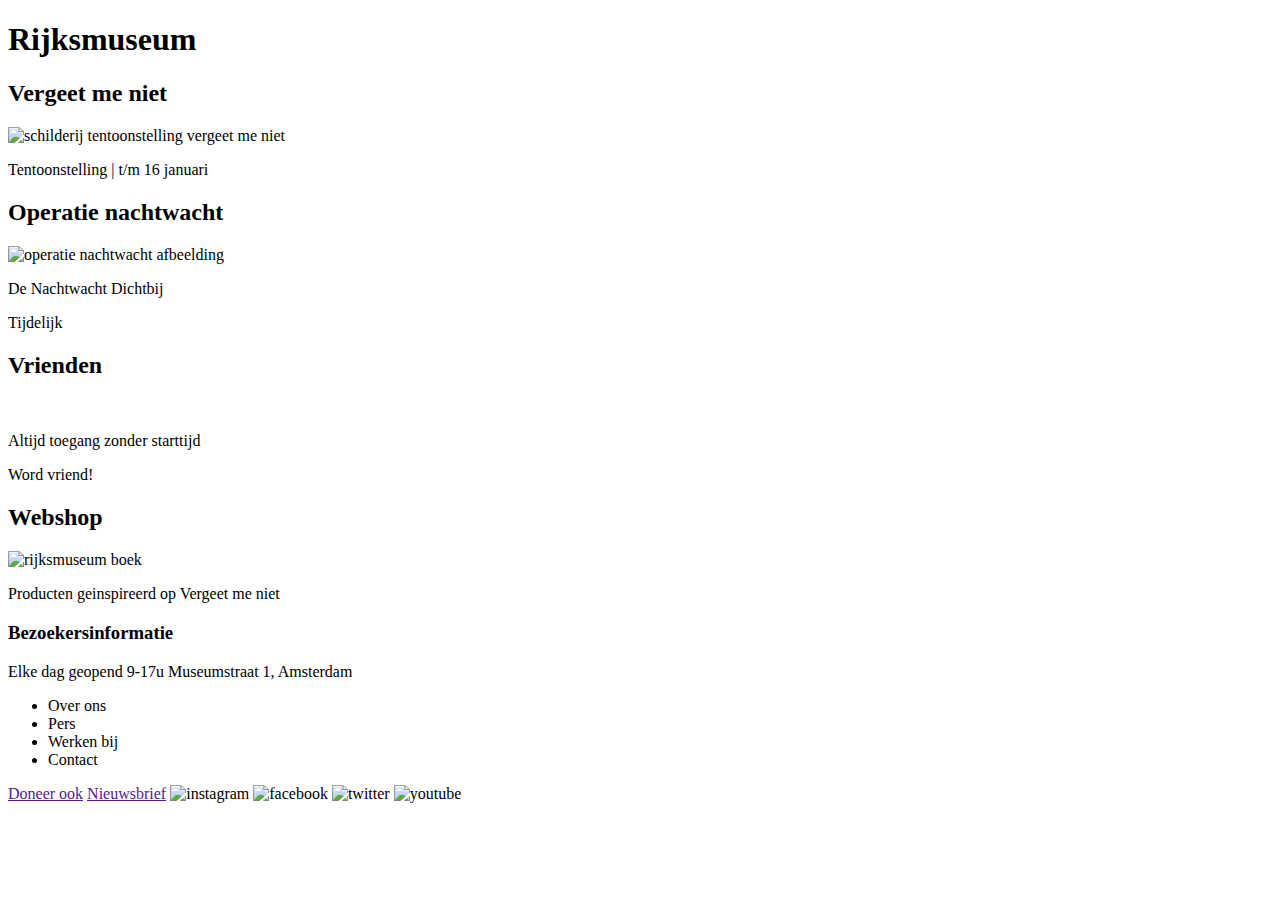
==== github/index.html @ a2a03d3f "Add files via upload" ====
<!doctype html>
<html lang="nl">
	
<head>
	<meta charset="UTF-8">
	<meta name="author" content="jouw naam">
	<meta name="viewport" content="width=device-width, initial-scale=1">
	
	<title>Howdy FED2122</title>
	
	<link href="styles/style.css" rel="stylesheet">
	<link rel="icon" type="image/svg+xml" href="images/favicon.svg">
</head>

<body>
	<header>
		<nav></nav>
		<h1>Rijksmuseum</h1>
	</header>
	<main>
		<section>
			<h2>Vergeet me niet</h2>
			<img src="" alt="schilderij tentoonstelling vergeet me niet">
			<p>Tentoonstelling | t/m 16 januari</p>
		</section>
		<section>
			<h2>Operatie nachtwacht</h2>
			<img src="" alt="operatie nachtwacht afbeelding">
			<p>De Nachtwacht Dichtbij</p>
			<span>Tijdelijk</span>
		</section>
		<section>
			<h2>Vrienden</h2>
			<img src="" alt="">
			<p>Altijd toegang zonder starttijd</p>
			<span>Word vriend!</span>
		</section>
		<section>
			<h2>Webshop</h2>
			<img src="" alt="rijksmuseum boek">
			<p>Producten geinspireerd op Vergeet me niet</p>
		</section>
	</main>
	<footer>
		<h3>Bezoekersinformatie</h3>
		<p>
			Elke dag geopend 9-17u
			Museumstraat 1, Amsterdam
		</p>
		<nav><ul>
			<li>Over ons</li>
			<li>Pers</li>
			<li>Werken bij</li>
			<li>Contact</li>
		</ul></nav>
		<a href="">Doneer ook</a>
		<a href="">Nieuwsbrief</a>
		<a><img src="" alt="instagram"></a>
		<a><img src="" alt="facebook"></a>
		<a><img src="" alt="twitter"></a>
		<a><img src="" alt="youtube"></a>
	</footer>

	<script src="scripts/script.js"></script>
</body>
	
</html>
---- github/styles/style.css ----
/* CSS Document */
*, *::after, *::before {
  box-sizing:border-box;  
}
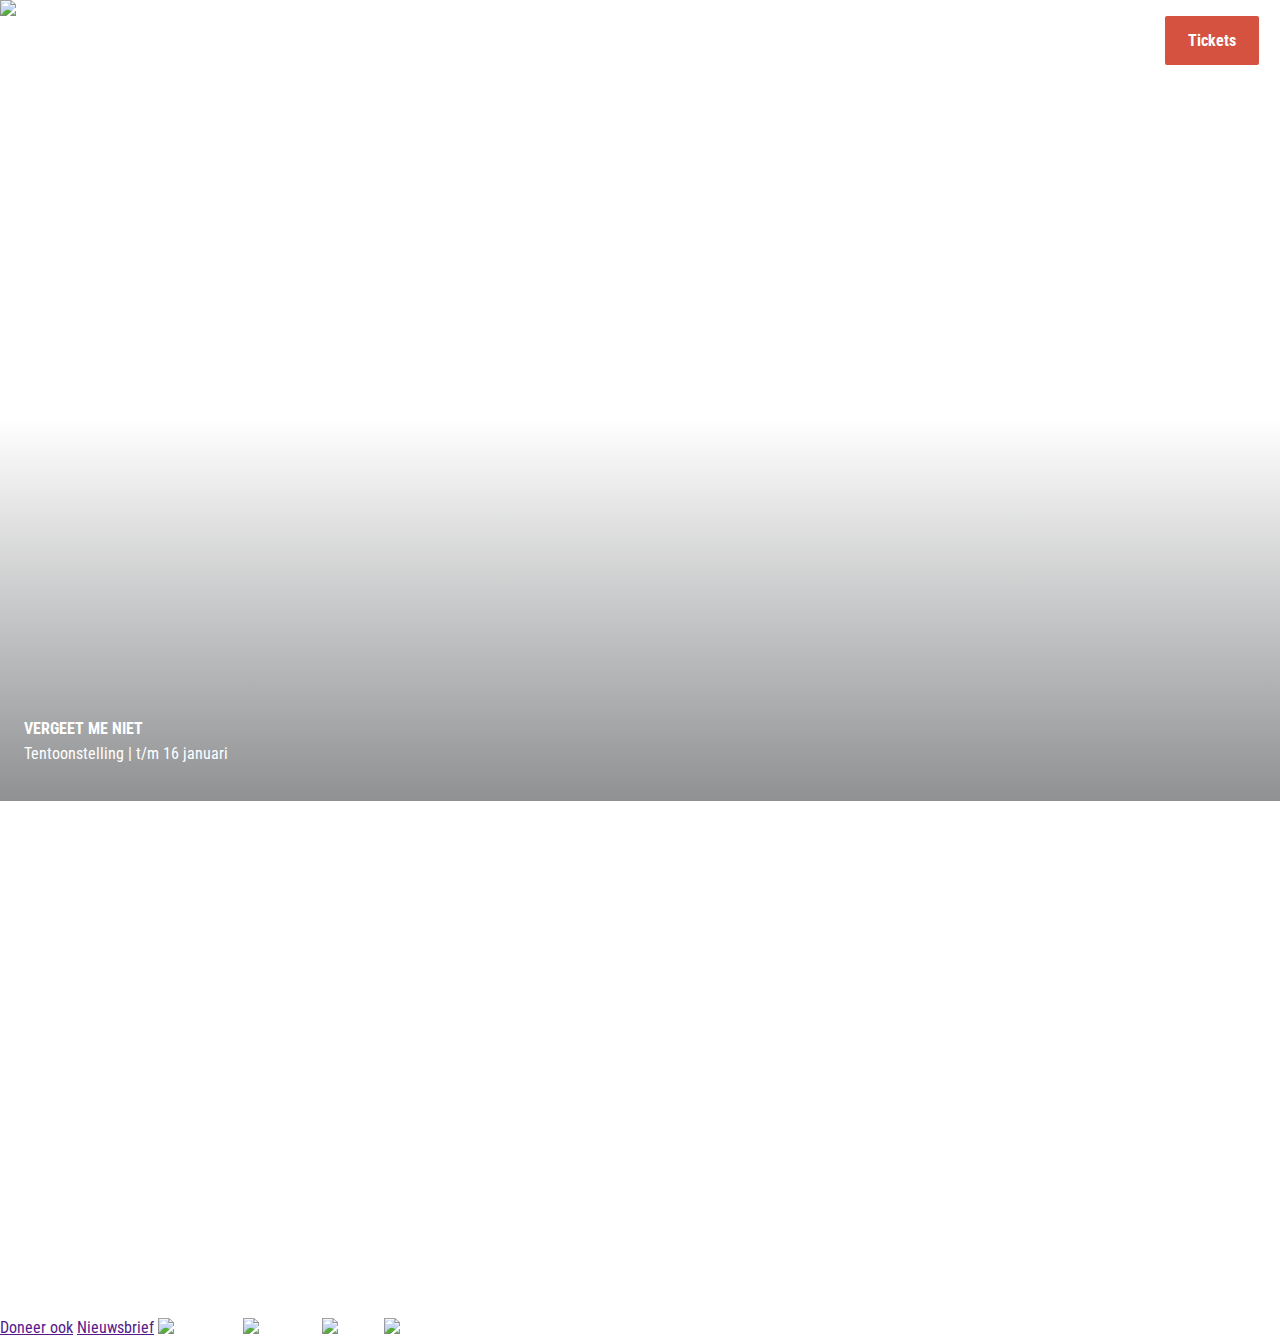
==== commit 548b39a0: "Add files via upload" ====
--- a/github/index.html
+++ b/github/index.html
@@ -10,34 +10,44 @@
 	
 	<link href="styles/style.css" rel="stylesheet">
 	<link rel="icon" type="image/svg+xml" href="images/favicon.svg">
+	<link rel="preconnect" href="https://fonts.googleapis.com">
+<link rel="preconnect" href="https://fonts.gstatic.com" crossorigin>
+<link href="https://fonts.googleapis.com/css2?family=Bebas+Neue&family=Roboto+Condensed:wght@300;400;700&family=Spartan:wght@100&display=swap" rel="stylesheet">
+
 </head>
 
 <body>
 	<header>
-		<nav></nav>
-		<h1>Rijksmuseum</h1>
+		<nav><a href="">Tickets</a></nav>
 	</header>
 	<main>
 		<section>
+			<h1>Rijks museum</h1>
 			<h2>Vergeet me niet</h2>
-			<img src="" alt="schilderij tentoonstelling vergeet me niet">
+			<img src="https://rijks-frontend.azureedge.net/assets/65b66683-1534-45d7-8f99-de3699cdeed7?w=830&h=1804&fx=1203&fy=1694&format=webp&c=2e43213773db3bda36e67f9050ae7971d5db277cb2869a2fe4ea63919edb852c" alt="schilderij tentoonstelling vergeet me niet">
 			<p>Tentoonstelling | t/m 16 januari</p>
 		</section>
 		<section>
 			<h2>Operatie nachtwacht</h2>
-			<img src="" alt="operatie nachtwacht afbeelding">
+			<!--
+			<img src="https://rijks-frontend.azureedge.net/assets/0a71e377-22ce-4adf-bf15-3d4e88462e3a?w=830&h=1804&fx=2772&fy=1884&format=webp&c=7f78d64cbc0d9d554240a537ac3f482e869a39c2f5fe36fa5d2e3c67d7cdaf01" alt="operatie nachtwacht afbeelding">
+			-->
 			<p>De Nachtwacht Dichtbij</p>
 			<span>Tijdelijk</span>
 		</section>
 		<section>
 			<h2>Vrienden</h2>
-			<img src="" alt="">
+			<!--
+			<img src="https://rijks-frontend.azureedge.net/assets/3fd2532e-49b2-4cb8-a416-c4fde1324825?w=960&h=1080&fx=4506&fy=3086&c=27b045857bcea82645d39fa253285cfb8bfa72272540f5724d2252f0e36f37b5" alt="">
+			-->
 			<p>Altijd toegang zonder starttijd</p>
 			<span>Word vriend!</span>
 		</section>
 		<section>
 			<h2>Webshop</h2>
-			<img src="" alt="rijksmuseum boek">
+			<!--
+			<img src="https://rijks-frontend.azureedge.net/assets/85d44e08-18e8-4966-ae8d-af2806ffe3a3?w=640&h=695&x=1372&y=1234&cropWidth=3050&cropHeight=2509&format=webp&c=241f807ecf930145b7a1ab77cbe31c483e2e6949176f1d3e493a31daf6444a42" alt="rijksmuseum boek">
+			-->  
 			<p>Producten geinspireerd op Vergeet me niet</p>
 		</section>
 	</main>
--- a/github/styles/style.css
+++ b/github/styles/style.css
@@ -3,3 +3,86 @@
   box-sizing:border-box;  
 }
 
+
+
+/*********************/
+/* CUSTOM PROPERTIES */
+/*********************/
+:root {
+  --main-color:#fff;
+}
+
+
+
+/********************/
+/* ALGEMENE STIJLEN */
+/********************/
+body {
+  margin: 0;
+  font-family:'Roboto Condensed',Arial, sans-serif;
+  color: var(--main-color);
+}
+
+/**********/
+/* HEADER */
+/**********/
+section:first-of-type{
+  background-image: linear-gradient(
+    180deg,transparent 50%,rgba(32,35,39,.5));
+}
+
+section:first-of-type img {
+  position: absolute;
+  top: 0;
+  width: 100%;
+  height: 100%;
+  display: flex;
+  z-index: -1;
+}
+
+section:nth-of-type(2) img {
+  display: flex;
+  align-items: flex-end;
+}
+
+h1 {
+  text-transform: uppercase;
+  font-size: 3.4em;
+  display: flex;
+  justify-content: center;
+  font-weight: 400;
+  padding-top: 0.5em;
+}
+
+header:first-of-type a {
+  background-color: #d55140;
+  font-size: 1em;
+  border-radius: 2px;
+  text-decoration: none;
+  color: var(--main-color);
+  padding: 15px 23px;
+  font-weight: 700;
+  position: absolute;
+  right: 1.3em;
+  top: 1em;
+}
+
+
+/******************/
+/* EERSTE SECTION */
+/******************/
+
+section:first-of-type h2 {
+  text-transform: uppercase;
+  margin-top: 37em;
+  font-size: 1em;
+  margin-left: 1.5em;
+  margin-bottom: 0.4em;
+}
+
+section:first-of-type p {
+  font-size: 1em;
+  margin-left: 1.5em;
+  padding-bottom: 2.4em;
+  margin-top: 0;
+}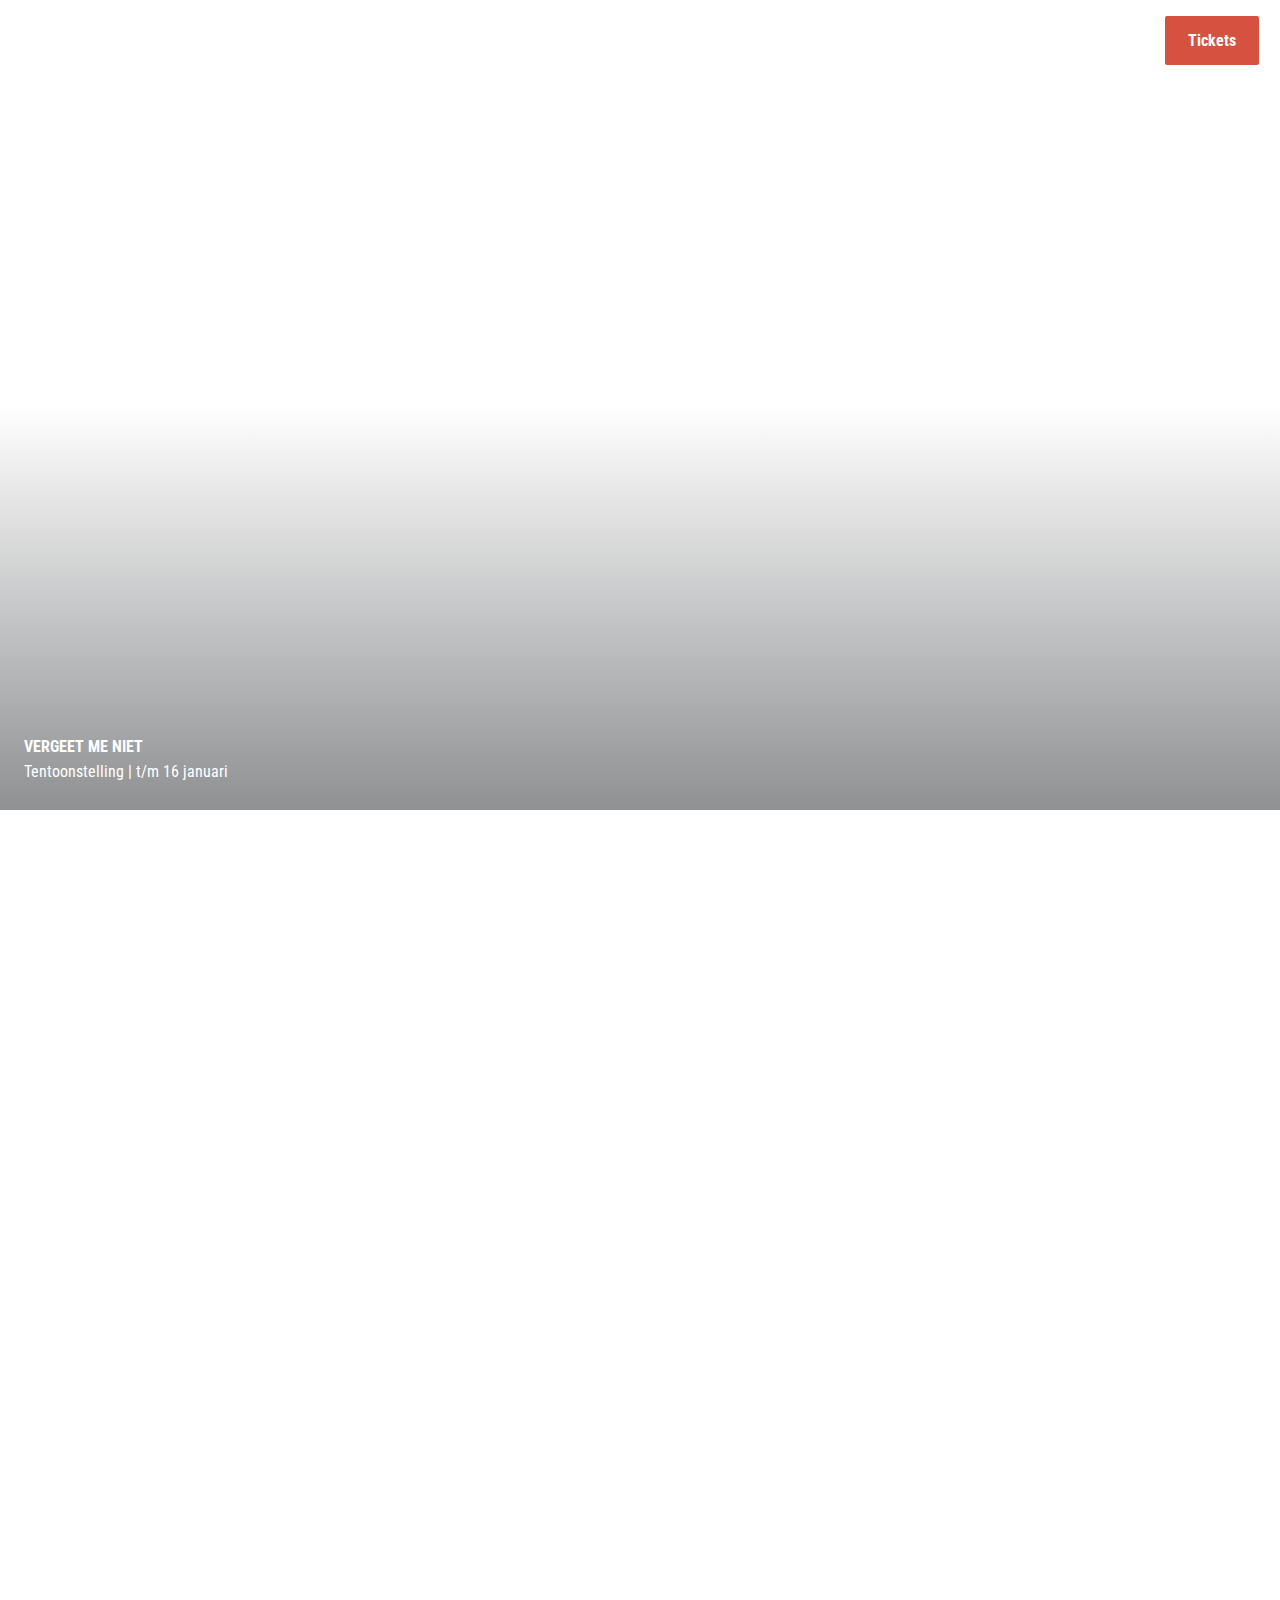
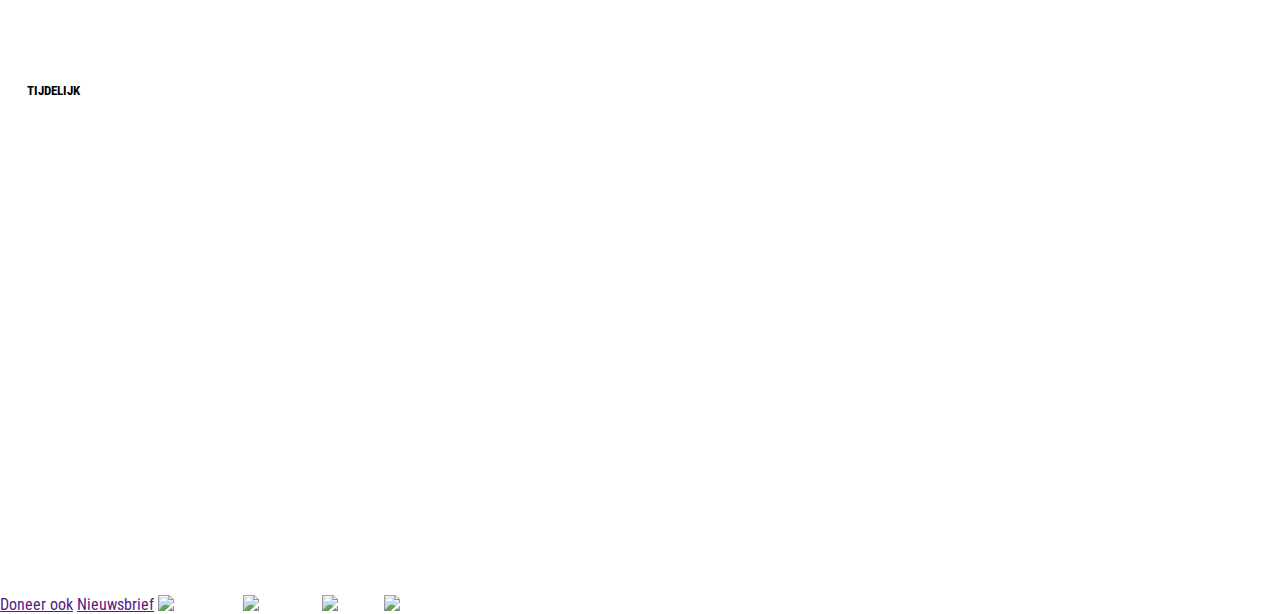
==== commit 6d14e2c1: "Add files via upload" ====
--- a/github/index.html
+++ b/github/index.html
@@ -22,15 +22,16 @@
 	</header>
 	<main>
 		<section>
+		 <div>
 			<h1>Rijks museum</h1>
 			<h2>Vergeet me niet</h2>
-			<img src="https://rijks-frontend.azureedge.net/assets/65b66683-1534-45d7-8f99-de3699cdeed7?w=830&h=1804&fx=1203&fy=1694&format=webp&c=2e43213773db3bda36e67f9050ae7971d5db277cb2869a2fe4ea63919edb852c" alt="schilderij tentoonstelling vergeet me niet">
 			<p>Tentoonstelling | t/m 16 januari</p>
+		 </div>
 		</section>
 		<section>
 			<h2>Operatie nachtwacht</h2>
-			<!--
-			<img src="https://rijks-frontend.azureedge.net/assets/0a71e377-22ce-4adf-bf15-3d4e88462e3a?w=830&h=1804&fx=2772&fy=1884&format=webp&c=7f78d64cbc0d9d554240a537ac3f482e869a39c2f5fe36fa5d2e3c67d7cdaf01" alt="operatie nachtwacht afbeelding">
+			
+			<!-- <img src="https://rijks-frontend.azureedge.net/assets/0a71e377-22ce-4adf-bf15-3d4e88462e3a?w=830&h=1804&fx=2772&fy=1884&format=webp&c=7f78d64cbc0d9d554240a537ac3f482e869a39c2f5fe36fa5d2e3c67d7cdaf01" alt="operatie nachtwacht afbeelding">
 			-->
 			<p>De Nachtwacht Dichtbij</p>
 			<span>Tijdelijk</span>
--- a/github/styles/style.css
+++ b/github/styles/style.css
@@ -26,23 +26,18 @@
 /**********/
 /* HEADER */
 /**********/
-section:first-of-type{
+div {
   background-image: linear-gradient(
     180deg,transparent 50%,rgba(32,35,39,.5));
 }
 
-section:first-of-type img {
-  position: absolute;
+section:first-of-type{
   top: 0;
-  width: 100%;
-  height: 100%;
-  display: flex;
-  z-index: -1;
-}
-
-section:nth-of-type(2) img {
-  display: flex;
-  align-items: flex-end;
+  height: 100vh;
+  background-image: url(https://rijks-frontend.azureedge.net/assets/65b66683-1534-45d7-8f99-de3699cdeed7?w=830&h=1804&fx=1203&fy=1694&format=webp&c=2e43213773db3bda36e67f9050ae7971d5db277cb2869a2fe4ea63919edb852c);
+  background-repeat: no-repeat;
+  background-size: cover;
+  background-position: center;  
 }
 
 h1 {
@@ -51,7 +46,8 @@
   display: flex;
   justify-content: center;
   font-weight: 400;
-  padding-top: 0.5em;
+  padding-top: 1.5em;
+  margin-top: 0;
 }
 
 header:first-of-type a {
@@ -82,7 +78,46 @@
 
 section:first-of-type p {
   font-size: 1em;
+  padding-bottom: 1.8em;
+  margin: 0 0 0 1.5em;
+}
+
+/******************/
+/* TWEEDE SECTION */
+/******************/
+
+section:nth-of-type(2) {
+  top: 0;
+  height: 100vh;
+  background-image: url(https://rijks-frontend.azureedge.net/assets/0a71e377-22ce-4adf-bf15-3d4e88462e3a?w=830&h=1804&fx=2772&fy=1884&format=webp&c=7f78d64cbc0d9d554240a537ac3f482e869a39c2f5fe36fa5d2e3c67d7cdaf01);
+  background-repeat: no-repeat;
+  background-size: cover;
+  background-position: center;  
+}
+
+section:nth-of-type(2) h2 {
+margin-top: 0;
+margin-bottom: 0.4em;
+margin-left: 1.5em;
+padding-top: 45em;
+text-transform: uppercase;
+font-size: 1em;
+}
+
+section:nth-of-type(2) p {
+  margin-top: 0;
   margin-left: 1.5em;
-  padding-bottom: 2.4em;
-  margin-top: 0;
+  }
+
+section:nth-of-type(2) span {
+  padding: 3px 4px;
+  margin-bottom: 10px;
+  border-radius: 2px;
+  background: #ffffff;
+  color: #000000;
+  font-size: 0.8em;
+  font-weight: 700;
+  line-height: .75em;
+  text-transform: uppercase;
+  margin-left: 1.8em;
 }